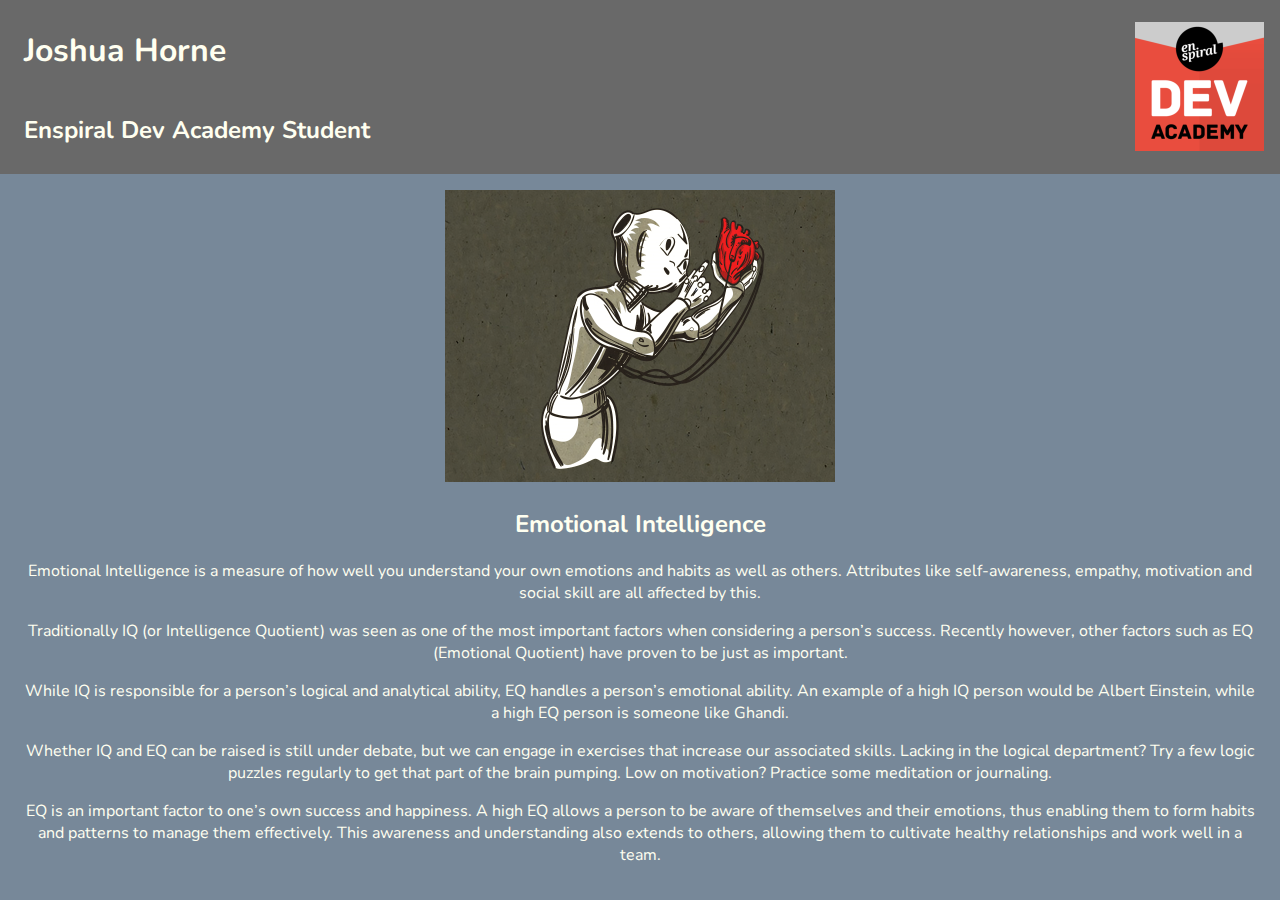
==== blog/emotional-intelligence.html @ 65514f5f "remove about me, add emotional intelligence" ====
<!DOCTYPE html>
<html lang="eng">
    <head>
        <meta charset="UTF-8">
        <meta name="viewport" content="width=device-width, initial-scale=1.0">
        <meta http-equiv="X-UA-Compatible" content="ie=edge">
        <link rel="stylesheet" href="../styles/main.css" type="text/css">
        <link rel="preconnect" href="https://fonts.googleapis.com">
        <link rel="preconnect" href="https://fonts.gstatic.com" crossorigin>
        <link href="https://fonts.googleapis.com/css2?family=Nunito&display=swap" rel="stylesheet">
        <title>Identity, Values and Strengths</title>
    </head>

    <header>
        <div class="header-text">
          <h1>Joshua Horne</h1>
          <h2>Enspiral Dev Academy Student</h2>
        </div>
        <img src="../images/EDA.png" alt="EDA Logo" class="eda-logo">
    </header>

    <body>    
        <div class="main-article">
            <img src="../images/empathy-bot.png" alt="Picture of the Hanged Man Tarot" class="main-pic">
            <h2>Emotional Intelligence</h2>
            <p>Emotional Intelligence is a measure of how well you understand your own emotions and habits as well as others. Attributes like self-awareness, empathy, motivation and social skill are all affected by this.</p>
            <p>Traditionally IQ (or Intelligence Quotient) was seen as one of the most important factors when considering a person’s success. Recently however, other factors such as EQ (Emotional Quotient) have proven to be just as important.</p>
            <p>While IQ is responsible for a person’s logical and analytical ability, EQ handles a person’s emotional ability. An example of a high IQ person would be Albert Einstein, while a high EQ person is someone like Ghandi.</p>
            <p>Whether IQ and EQ can be raised is still under debate, but we can engage in exercises that increase our associated skills. Lacking in the logical department? Try a few logic puzzles regularly to get that part of the brain pumping. Low on motivation? Practice some meditation or journaling.</p>
            <p>EQ is an important factor to one’s own success and happiness. A high EQ allows a person to be aware of themselves and their emotions, thus enabling them to form habits and patterns to manage them effectively. This awareness and understanding also extends to others, allowing them to cultivate healthy relationships and work well in a team.</p>
        </div>
    </body>

</html>
---- styles/main.css ----
header {
    display: flex;
    flex-flow: row nowrap;
    justify-content: space-between;
    background-color: dimgray;
    margin: -0.5em;
}
.header-text {
    margin-left: 1em;
    padding: 0.5em;
    display: flex;
    flex-flow: column nowrap;
    align-content: flex-end;
}
.eda-logo {
    margin-right: 1em;
    display: inline-flex;
    align-self: center;
    max-width: 100%;
    height: auto;
}
body {
    background-color: lightslategray;
    font-family: 'Nunito';
    color: ivory;
}
a:link {
    color: ivory;
    text-decoration: none;
}
a:hover {
    text-decoration: underline;
}
a:after {
    color: ivory;
}
.page-body {
    margin-top: 0.5em;
    display: flex;
    flex-flow: row-reverse;
    justify-content: space-evenly;
}
.profile-pic {
    margin: 1em;
    border-radius: 50%;
    float:right ;
    width: min-content;
    height: auto;
}
.about-body {
    max-width: 40%;
    height: auto;
    display: flex;
    flex-flow: column nowrap;
    align-items: center;
}
.prev-body {
    max-width: 80%;
    height: auto;
    display: flex;
    flex-flow: column nowrap;
    justify-self: center;
    align-self: center;
}
.about-article {
    max-width: 80%;
    height: auto;
    padding: 0.5em;
    display: flex;
    flex-flow: column;
    justify-content: center;
    text-align: center;
}
.prev-box {
    background-color: dimgray;
    border-radius: 5px;
    display: flex;
    flex: row;
    margin: 1em;
    justify-content: center;
    align-content: flex-start;
    }
.prev-article {
    margin: 0.5em;
    display: flex;
    flex-direction: column;
    justify-content: center;
    text-align: center;
}
.prev-pic {
    margin: 0.5em;
    display: flex;
    max-width: 40%;
    height: auto;
}
.main-article {
    margin: 1em;
    display: block;
    text-align: center;
}
.main-pic {
    padding-top: 0.5em;
    max-width: 100%;
    height: auto;
}
.main-article-example {
    display: flex;
    flex-flow: column nowrap;
    justify-content: center;
    align-items: center;
}
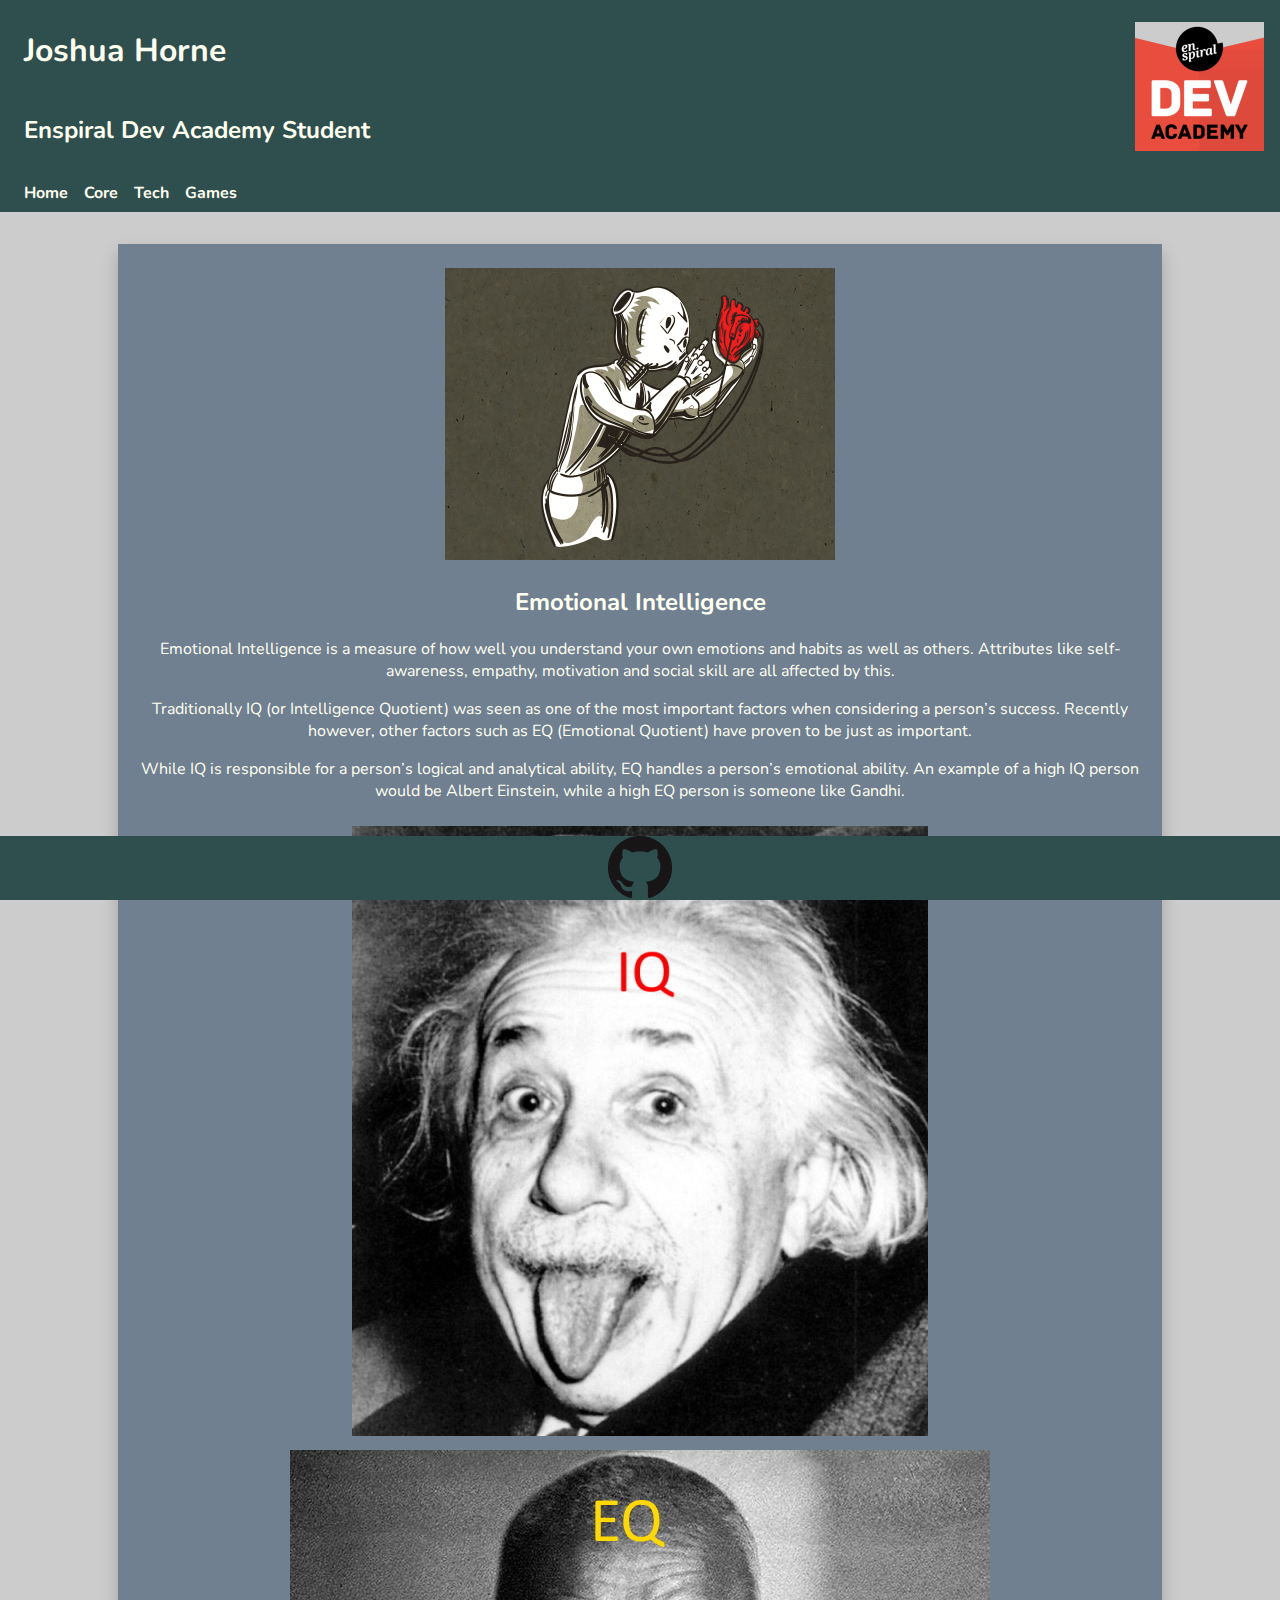
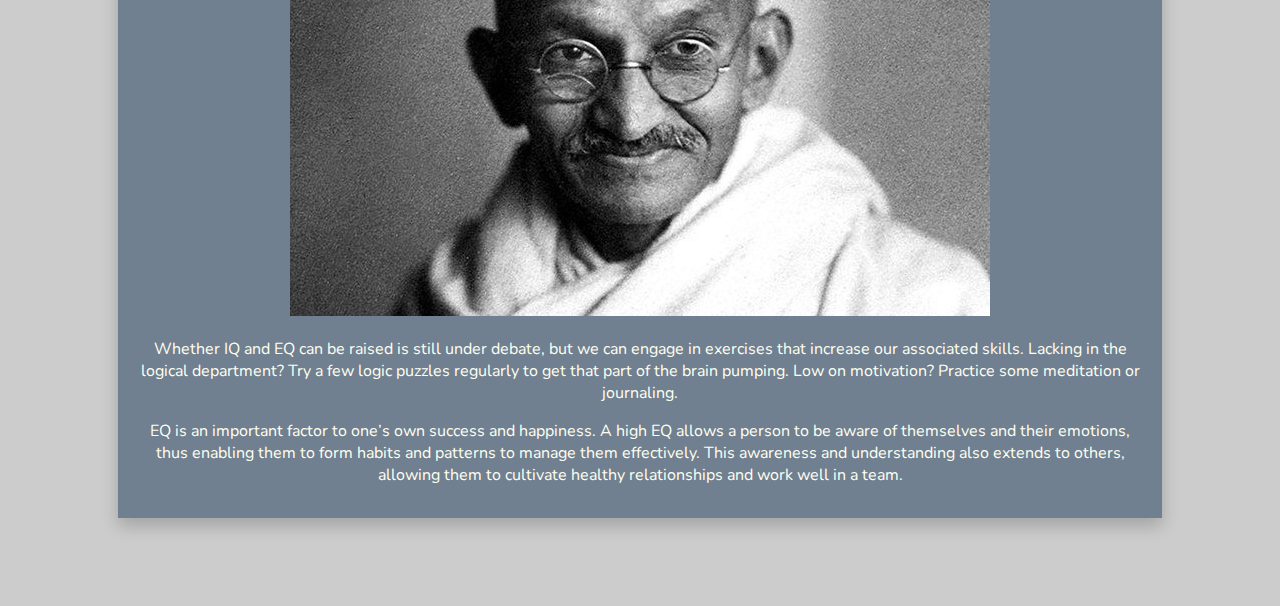
==== commit 6220e5cc: "clean blog pages and add games" ====
--- a/blog/emotional-intelligence.html
+++ b/blog/emotional-intelligence.html
@@ -10,25 +10,66 @@
         <link href="https://fonts.googleapis.com/css2?family=Nunito&display=swap" rel="stylesheet">
         <title>Identity, Values and Strengths</title>
     </head>
-
-    <header>
-        <div class="header-text">
-          <h1>Joshua Horne</h1>
-          <h2>Enspiral Dev Academy Student</h2>
+    <body>
+        <header>
+            <div class="header-box">
+              <div class="header-text">
+                <h1>Joshua Horne</h1>
+                <h2>Enspiral Dev Academy Student</h2>
+              </div>
+              <img src="../images/EDA.png" alt="EDA Logo" class="eda-logo">
+            </div>
+            <div class="nav-bar">
+              <ul>
+                <li>
+                  <a href="../index.html" class="nav-link">Home</a>
+                </li>
+                <li class="dropdown">
+                  <a href="#Core" class="nav-button">Core</a>
+                  <div class="dropdown-content">
+                    <a href="../blog/identity-and-values.html" class="nav-link">Identity and Values</a>
+                    <a href="../blog/learning-plan.html" class="nav-link">Learning Plan</a>
+                    <a href="../blog/neuroplasticity.html" class="nav-link">Neorplasticity</a>
+                    <a href="../blog/emotional-intelligence.html" class="nav-link">Emotional Intelligence</a>
+                  </div>
+                </li>
+                <li class="dropdown">
+                  <a href="#Tech" class="nav-button">Tech</a>
+                  <div class="dropdown-content">
+                    <a href="../blog/html-css.html" class="nav-link">Margin, Border and Padding</a>
+                    <a href="../blog/javascript-dom.html" class="nav-link">Javascript DOM</a>
+                    <a href="../blog/problem-solving.html" class="nav-link">Problem Solving</a>
+                  </div>
+                </li>
+                <li class="dropdown">
+                  <a href="#Games" class="nav-button">Games</a>
+                  <div class="dropdown-content">
+                    <a href="../minesweeper/index.html" class="nav-link">Minesweeper</a>
+                    <a href="../javascript-carnival/inflate-the-unicorn/inflate-the-unicorn.html" class="nav-link">Inflate the Unicorn</a>
+                    <a href="../javascript-carnival/whack-a-mole/whack-a-mole.html" class="nav-link">Whack a Mole</a>
+                    <a href="../javascript-carnival/dress-the-clown/dress-the-clown.html" class="nav-link">Dress the Clown</a>
+                  </div>
+                </li>
+              </ul>
+            </div>
+        </header>
+        <div class="page-body">
+            <div class="main-article">
+                <img src="../images/empathy-bot.png" alt="Picture of the Hanged Man Tarot" class="main-pic">
+                <h2>Emotional Intelligence</h2>
+                <p>Emotional Intelligence is a measure of how well you understand your own emotions and habits as well as others. Attributes like self-awareness, empathy, motivation and social skill are all affected by this.</p>
+                <p>Traditionally IQ (or Intelligence Quotient) was seen as one of the most important factors when considering a person’s success. Recently however, other factors such as EQ (Emotional Quotient) have proven to be just as important.</p>
+                <p>While IQ is responsible for a person’s logical and analytical ability, EQ handles a person’s emotional ability. An example of a high IQ person would be Albert Einstein, while a high EQ person is someone like Gandhi.</p>
+                <img src="../images/Einstein.jpg" alt="Picture of Einstein" class="main-pic">
+                <img src="../images/Gandhi.jpg" alt="Picture of Gandhi" class="main-pic">
+                <p>Whether IQ and EQ can be raised is still under debate, but we can engage in exercises that increase our associated skills. Lacking in the logical department? Try a few logic puzzles regularly to get that part of the brain pumping. Low on motivation? Practice some meditation or journaling.</p>
+                <p>EQ is an important factor to one’s own success and happiness. A high EQ allows a person to be aware of themselves and their emotions, thus enabling them to form habits and patterns to manage them effectively. This awareness and understanding also extends to others, allowing them to cultivate healthy relationships and work well in a team.</p>
+            </div>
         </div>
-        <img src="../images/EDA.png" alt="EDA Logo" class="eda-logo">
-    </header>
-
-    <body>    
-        <div class="main-article">
-            <img src="../images/empathy-bot.png" alt="Picture of the Hanged Man Tarot" class="main-pic">
-            <h2>Emotional Intelligence</h2>
-            <p>Emotional Intelligence is a measure of how well you understand your own emotions and habits as well as others. Attributes like self-awareness, empathy, motivation and social skill are all affected by this.</p>
-            <p>Traditionally IQ (or Intelligence Quotient) was seen as one of the most important factors when considering a person’s success. Recently however, other factors such as EQ (Emotional Quotient) have proven to be just as important.</p>
-            <p>While IQ is responsible for a person’s logical and analytical ability, EQ handles a person’s emotional ability. An example of a high IQ person would be Albert Einstein, while a high EQ person is someone like Ghandi.</p>
-            <p>Whether IQ and EQ can be raised is still under debate, but we can engage in exercises that increase our associated skills. Lacking in the logical department? Try a few logic puzzles regularly to get that part of the brain pumping. Low on motivation? Practice some meditation or journaling.</p>
-            <p>EQ is an important factor to one’s own success and happiness. A high EQ allows a person to be aware of themselves and their emotions, thus enabling them to form habits and patterns to manage them effectively. This awareness and understanding also extends to others, allowing them to cultivate healthy relationships and work well in a team.</p>
-        </div>
+        <footer>
+            <div class="footer-box">
+              <a href="https://github.com/joshua-horne"><img src="../images/GitHub-Mark-64px.png" class="footer-logo"></a>
+            </div>
+        </footer>    
     </body>
-
 </html>--- a/styles/main.css
+++ b/styles/main.css
@@ -1,107 +1,114 @@
-header {
+body{
+    background-color: rgb(204, 204, 204);
+    font-family: 'Nunito';
+    color: ivory;
+}
+.header-box{
     display: flex;
     flex-flow: row nowrap;
     justify-content: space-between;
-    background-color: dimgray;
+    background-color: darkslategray;
     margin: -0.5em;
 }
-.header-text {
+.header-text{
     margin-left: 1em;
     padding: 0.5em;
     display: flex;
     flex-flow: column nowrap;
     align-content: flex-end;
 }
-.eda-logo {
+.eda-logo{
     margin-right: 1em;
     display: inline-flex;
     align-self: center;
     max-width: 100%;
     height: auto;
 }
-body {
-    background-color: lightslategray;
-    font-family: 'Nunito';
-    color: ivory;
+.nav-bar{
+    background-color: darkslategray;
+    margin: -1em
 }
-a:link {
-    color: ivory;
+.nav-bar ul{
+    list-style-type: none;
+    margin-left: 1.5em;
+    padding: 0;
+    overflow: hidden;
+}
+.nav-bar li{
+    float: left;
+}
+.nav-bar li.dropdown{
+    display: inline-block;
+}
+.nav-bar li.dropdown .dropdown-content{
+    display: none;
+    position: absolute;
+}
+.nav-bar li.dropdown:hover .dropdown-content{
+    display: block;
+    background-color: black;
+    box-shadow: 0px 8px 16px 0px rgba(0,0,0,0.2);
+}
+.nav-bar a.nav-button{
+    display: block;
+    padding: 0.5em;
     text-decoration: none;
 }
-a:hover {
-    text-decoration: underline;
+.nav-bar a.nav-link{
+    display: block;
+    padding: 0.5em;
 }
-a:after {
-    color: ivory;
+.nav-bar a:hover, .dropdown:hover {
+    font-weight: bold;
+    background-color: rgb(233, 77, 62);
 }
 .page-body {
     margin-top: 0.5em;
     display: flex;
-    flex-flow: row-reverse;
-    justify-content: space-evenly;
+    justify-content: center;
 }
-.profile-pic {
-    margin: 1em;
-    border-radius: 50%;
-    float:right ;
-    width: min-content;
-    height: auto;
-}
-.about-body {
-    max-width: 40%;
-    height: auto;
-    display: flex;
-    flex-flow: column nowrap;
-    align-items: center;
-}
-.prev-body {
+.main-article{
+    margin-left: -0.5em;
+    margin-right: -0.5em;
+    margin-top: 2em;
+    margin-bottom: 5em;
+    padding: 1em;
+    display: block;
     max-width: 80%;
-    height: auto;
-    display: flex;
-    flex-flow: column nowrap;
-    justify-self: center;
-    align-self: center;
-}
-.about-article {
-    max-width: 80%;
-    height: auto;
-    padding: 0.5em;
-    display: flex;
-    flex-flow: column;
     justify-content: center;
     text-align: center;
-}
-.prev-box {
-    background-color: dimgray;
-    border-radius: 5px;
-    display: flex;
-    flex: row;
-    margin: 1em;
-    justify-content: center;
-    align-content: flex-start;
-    }
-.prev-article {
-    margin: 0.5em;
-    display: flex;
-    flex-direction: column;
-    justify-content: center;
-    text-align: center;
-}
-.prev-pic {
-    margin: 0.5em;
-    display: flex;
-    max-width: 40%;
-    height: auto;
-}
-.main-article {
-    margin: 1em;
-    display: block;
-    text-align: center;
+    background-color: slategray;
+    box-shadow: 0px 8px 16px 0px rgba(0,0,0,0.2);
 }
 .main-pic {
     padding-top: 0.5em;
     max-width: 100%;
     height: auto;
+}
+.footer-box {
+    display: block;
+    background-color: darkslategray;
+    position: fixed;
+    left: 0;
+    bottom: 0;
+    width: 100%;
+}
+.footer-logo {
+    display: block;
+    margin: auto;
+}
+a:link {
+    color: ivory;
+    text-decoration: none;
+    font-weight: bold;
+}
+a:hover {
+    text-decoration: underline;
+    font-weight: bold;
+}
+a:visited {
+    color: ivory;
+    font-weight: bold;
 }
 .main-article-example {
     display: flex;
